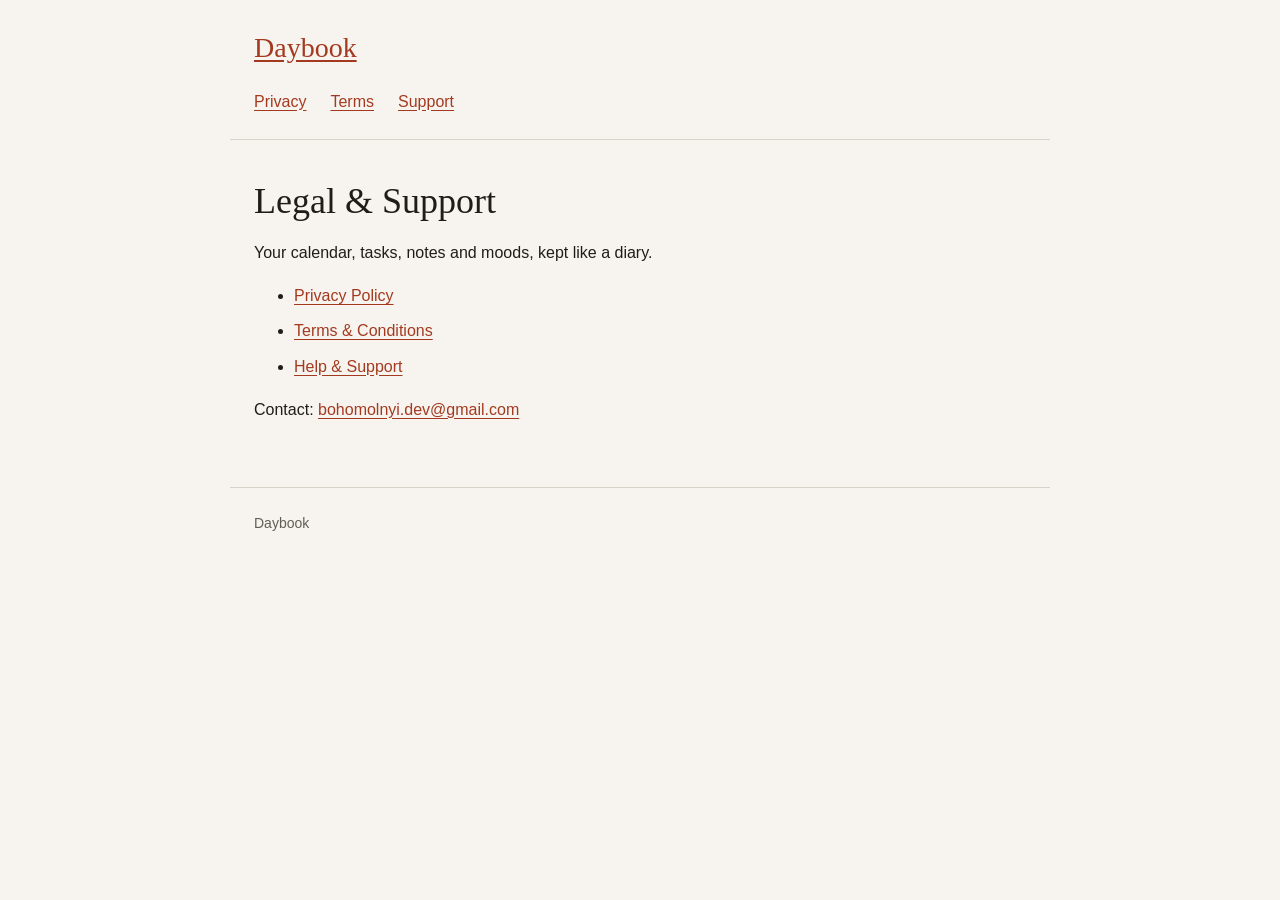
==== index.html @ 0d61a42b "Add files via upload" ====
<!doctype html>
<html lang="en">
<head>
    <meta charset="utf-8">
    <meta name="viewport" content="width=device-width, initial-scale=1">
    <meta name="description" content="Privacy, terms and support for Daybook.">
    <title>Daybook Legal &amp; Support</title>
    <link rel="stylesheet" href="styles.css">
</head>
<body>
    <a class="skip" href="#content">Skip to content</a>
    <header>
        <a class="brand" href="index.html">Daybook</a>
        <nav aria-label="Legal pages">
            <a href="privacy-policy.html">Privacy</a>
            <a href="terms.html">Terms</a>
            <a href="support.html">Support</a>
        </nav>
    </header>
    <main id="content">
        <h1>Legal &amp; Support</h1>
        <p>Your calendar, tasks, notes and moods, kept like a diary.</p>
        <ul>
            <li><a href="privacy-policy.html">Privacy Policy</a></li>
            <li><a href="terms.html">Terms &amp; Conditions</a></li>
            <li><a href="support.html">Help &amp; Support</a></li>
        </ul>
        <p>Contact: <a href="mailto:bohomolnyi.dev@gmail.com">bohomolnyi.dev@gmail.com</a></p>
    </main>
    <footer>Daybook</footer>
</body>
</html>
---- styles.css ----
:root {
    color-scheme: light dark;
    --paper: #f7f4ef;
    --ink: #201d19;
    --muted: #625d56;
    --rule: #d9d3ca;
    --link: #a33a20;
}

* { box-sizing: border-box; }

body {
    margin: 0;
    background: var(--paper);
    color: var(--ink);
    font-family: -apple-system, BlinkMacSystemFont, "Segoe UI", sans-serif;
    line-height: 1.7;
    overflow-wrap: anywhere;
}

header, main, footer {
    max-width: 820px;
    margin: 0 auto;
    padding: 24px;
}

header { border-bottom: 1px solid var(--rule); }
main { padding-top: 40px; padding-bottom: 48px; }
footer { border-top: 1px solid var(--rule); color: var(--muted); font-size: 14px; }
nav { display: flex; flex-wrap: wrap; gap: 10px 24px; }
nav a[aria-current="page"] { font-weight: 700; }
.brand { display: inline-block; margin-bottom: 16px; font-family: Georgia, serif; font-size: 28px; }
h1 { font-family: Georgia, serif; font-size: 36px; font-weight: 400; line-height: 1.2; margin: 0 0 16px; }
h2 { font-size: 20px; line-height: 1.4; margin: 32px 0 10px; }
p, ul { margin: 0 0 16px; }
li + li { margin-top: 8px; }
a { color: var(--link); text-underline-offset: 3px; }
a:hover { text-decoration-thickness: 2px; }
a:focus-visible { outline: 2px solid var(--link); outline-offset: 4px; }
.meta { color: var(--muted); font-size: 14px; }
.draft { border-left: 3px solid var(--link); padding-left: 16px; margin-bottom: 28px; }
.skip { position: absolute; left: 12px; top: -100px; background: var(--paper); padding: 8px; }
.skip:focus { top: 8px; }

@media (prefers-color-scheme: dark) {
    :root {
        --paper: #201f1d;
        --ink: #f4f1ec;
        --muted: #c1bab1;
        --rule: #49443d;
        --link: #ffad8b;
    }
}

@media (max-width: 480px) {
    header, main, footer { padding-left: 20px; padding-right: 20px; }
    h1 { font-size: 30px; }
}

@media print {
    :root { --paper: white; --ink: black; --muted: #444; --rule: #ccc; --link: black; }
    nav, .skip { display: none; }
    header, main, footer { max-width: none; padding: 12px 0; }
    h2 { break-after: avoid; }
}
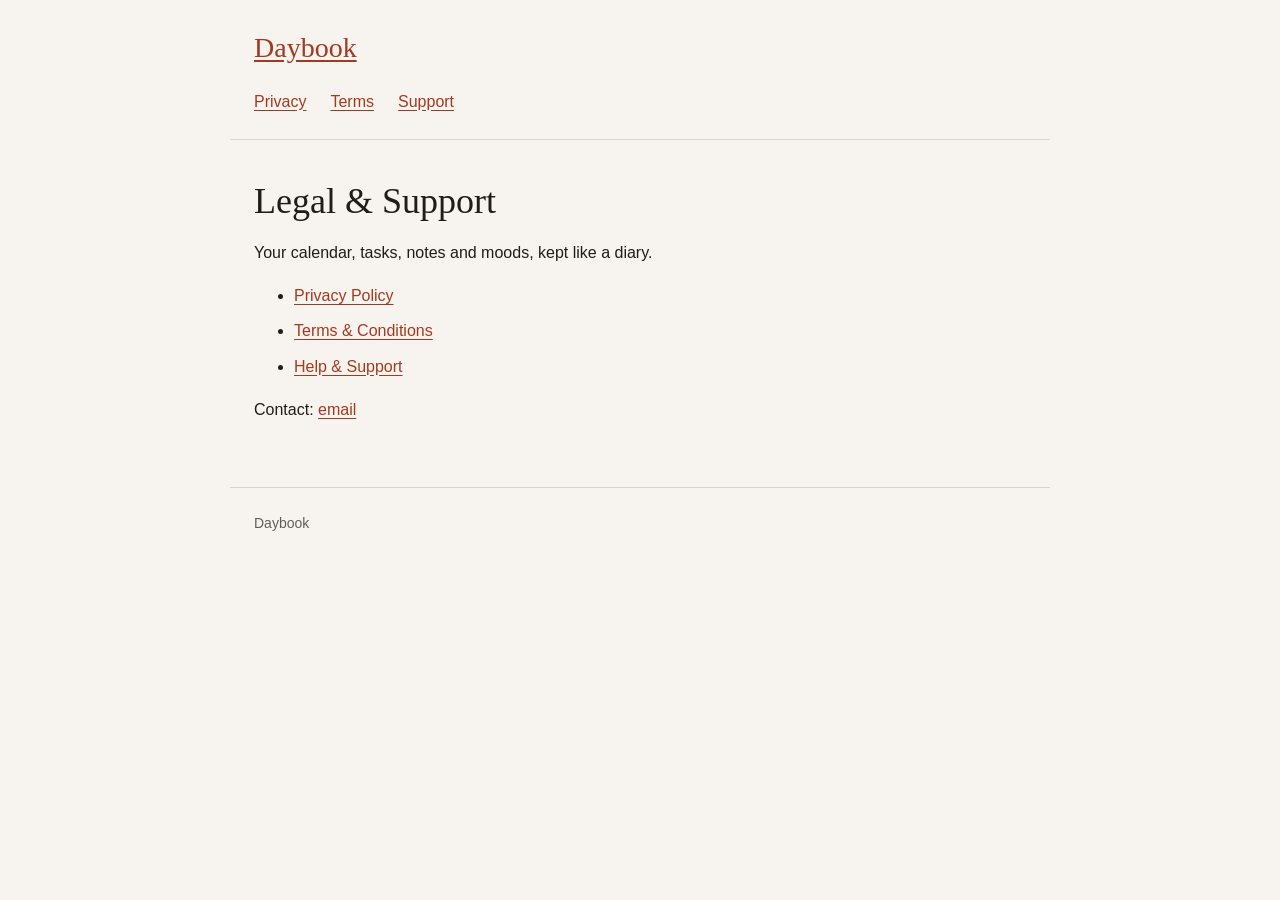
==== commit 3cef32f3: "Update index.html" ====
--- a/index.html
+++ b/index.html
@@ -25,7 +25,7 @@
             <li><a href="terms.html">Terms &amp; Conditions</a></li>
             <li><a href="support.html">Help &amp; Support</a></li>
         </ul>
-        <p>Contact: <a href="mailto:bohomolnyi.dev@gmail.com">bohomolnyi.dev@gmail.com</a></p>
+        <p>Contact: <a href="mailto:bohomolnyi.dev@gmail.com">email</a></p>
     </main>
     <footer>Daybook</footer>
 </body>
